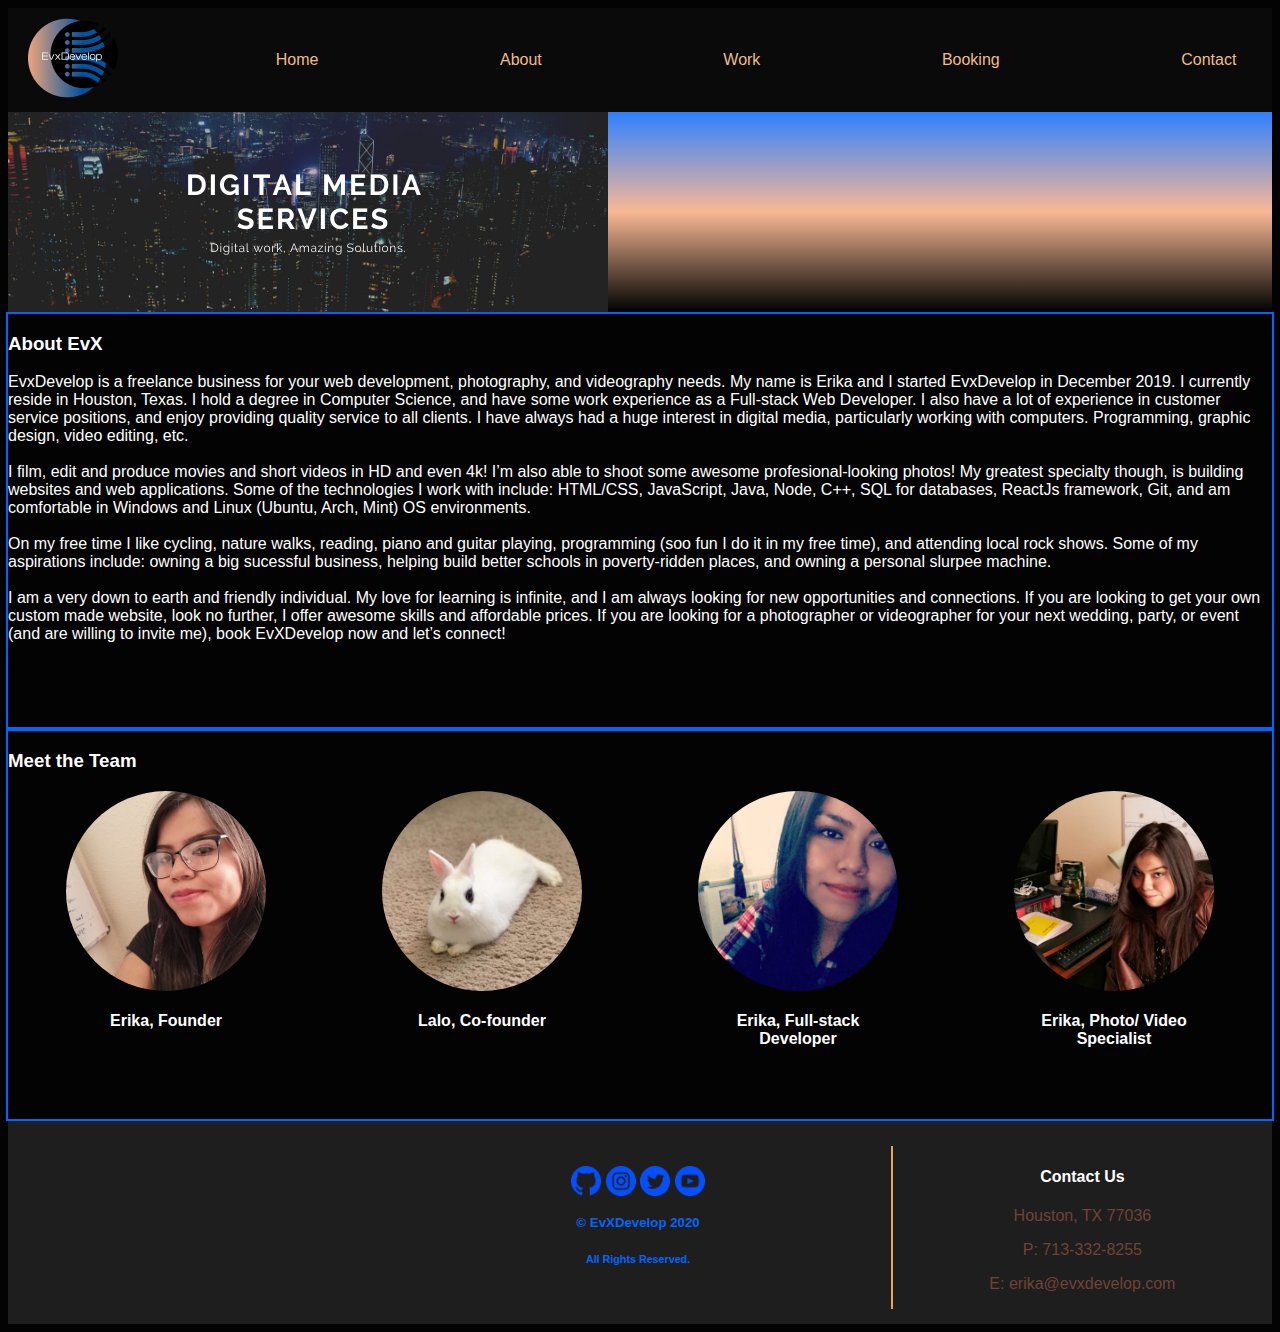
==== about.html @ bc029d84 "Merge pull request #43 from evzquz/erika-vazq" ====
<!doctype html>

<html lang="en">

<head>
	<meta charset="utf-8">
	<meta name="viewport" content="width=device-width">

	<title>EvXDevelop - Digital Freelance</title>

	<link href="https://fonts.googleapis.com/css?family=Roboto|Rubik" rel="stylesheet">
	<link rel="stylesheet" href="startsass/styles.css">
	<link rel="stylesheet" href="https://cdnjs.cloudflare.com/ajax/libs/font-awesome/4.7.0/css/font-awesome.min.css">
</head>

<body>

	<!-- Header -->
	<header id="header">
		<div class="inner">
			<a class="logo"><img src="assets/Images/189f4479-d9a2-43ca-a3eb-6527590a4f0f_200x200.png"></a>
			<nav class="topnav" id="nav">
				<a href="index.html">Home</a>
				<a href="about.html">About</a>
				<a href="work.html">Work</a>
				<a href="services.html">Booking</a>
				<a href="contact.html">Contact</a>
				<a href="javascript:void(0);" id="iconClick" class="icon" onclick="myFunction()">
					<i class="fa fa-bars"></i>
				</a>
			</nav>
		</div>
	</header>
	<!-- Banner -->
	<section id="banner">
		<div class="inner">
			<img src="assets/Images/digi_banner.png">
			<h1>About</h1>
		</div>
	</section>

	<!-- One -->
	<section id="about-one">
		<div class="inner">
			<article>
				<div class="content">
					<header>
						<h3>About EvX</h3>
					</header>
					<p>EvxDevelop is a freelance business for your web development,
						photography, and videography needs. My name is Erika and I started EvxDevelop in December 2019.
						I currently reside in Houston, Texas. I hold a degree in Computer Science, and have some work
						experience as a Full-stack Web Developer. I also have a lot of experience in customer service
						positions, and enjoy providing quality service to all clients. I have always had a huge interest
						in digital media, particularly working with computers. Programming, graphic design, video
						editing,
						etc. <br><br>

						I film, edit and produce movies and short videos in HD and even 4k! I’m also able to shoot some
						awesome profesional-looking photos! My greatest specialty though, is building websites and web
						applications. Some of the technologies I work with include: HTML/CSS, JavaScript, Java, Node,
						C++,
						SQL for databases, ReactJs framework, Git, and am comfortable in Windows and Linux (Ubuntu,
						Arch,
						Mint) OS environments. <br><br>

						On my free time I like cycling, nature walks, reading, piano and guitar playing, programming
						(soo fun I do it in my free time), and attending local rock shows. Some of my aspirations
						include:
						owning a big sucessful business, helping build better schools in poverty-ridden places, and
						owning
						a personal slurpee machine. <br><br>

						I am a very down to earth and friendly individual. My love for learning is infinite, and I am
						always
						looking for new opportunities and connections. If you are looking to get your own custom made
						website, look no further, I offer awesome skills and affordable prices. If you are looking for a
						photographer or videographer for your next wedding, party, or event (and are willing to invite
						me),
						book EvXDevelop now and let’s connect!<br><br>
					</p>
				</div>
			</article>
			<article>
				<div class="about-team">
					<header>
						<h3>Meet the Team</h3>
					</header>
					<div class="team-content">
						<div class="team-pics">
							<img src="assets/Images/birme/IMG_20190925_123502.jpg">
							<img src="assets/Images/birme/FB_IMG_1576123648286.jpg">
							<img src="assets/Images/birme/FB_IMG_1576123678236.jpg">
							<img src="assets/Images/birme/IMG_20191112_140206.jpg">
						</div>
						<div class="team-descp">
							<h4>Erika, Founder</h4>
							<h4>Lalo, Co-founder</h4>
							<h4>Erika, Full-stack Developer</h4>
							<h4>Erika, Photo/ Video Specialist</h4>
						</div>
					</div>
				</div>
			</article>
		</div>
	</section>

	<!-- Footer -->
	<footer>
		<div class="footer-content">
			<div class="footer-center">
				<div class="social-icons">
					<a href="https://github.com/evzquz"><img class="hvr-grow" src="assets/Images/icons/iconmonstr-github-1-64.png"></a>
					<a href="https://instagram.com/evxdevelop/"><img class="hvr-grow" src="assets/Images/icons/iconmonstr-instagram-14-64.png"></a>
					<a href="https://twitter.com/evxdevelop"><img class="hvr-grow" src="assets/Images/icons/iconmonstr-twitter-4-64.png"></a>
					<a href="https://youtube.com/evxdevelop"><img class="hvr-grow" src="assets/Images/icons/iconmonstr-youtube-9-64.png"></a>
				</div>
				<h5>© EvXDevelop 2020</h5>
				<h6>All Rights Reserved.</h6>
			</div>

			<div class="contact-info">
				<h4>Contact Us</h4>
				<p>Houston, TX 77036</p>
				<p>P: 713-332-8255</p>
				<p>E: erika@evxdevelop.com</p>
			</div>
		</div>
		<!-- jump to top arrow-->
		<a id="back2Top" title="Back to top" href="#">&#10148;</a>




	</footer>

	<!-- Scripts -->
	<script src="https://ajax.googleapis.com/ajax/libs/jquery/3.4.1/jquery.min.js"></script>
	<script src="components/index.js"></script>

</body>

</html>
---- startsass/styles.css ----
.inner {
  display: inline-flex;
  align-items: center;
  width: 100%;
}

nav {
  width: 76%;
  display: inline-flex;
  justify-content: space-between;
}
@media (max-width: 500px) {
  nav {
    overflow: hidden;
    background-color: #2e2d2d;
    border-top: black solid 2px;
    flex-direction: column;
    width: 100%;
  }
}
nav a {
  text-decoration: none;
  color: #f0ba8c;
}
@media (max-width: 500px) {
  nav a {
    float: left;
    display: block;
    color: #0066ff;
    text-align: center;
    padding: 14px 16px;
    text-decoration: none;
    font-size: 17px;
  }
}
nav a:hover {
  color: #438dfc !important;
}
@media (max-width: 500px) {
  nav a:hover {
    background-color: #585858;
    color: black;
  }
}

.topnav .icon {
  display: none;
}

.topnav a.active {
  color: #ff5100;
}

@media (max-width: 500px) {
  .topnav a:not(:first-child) {
    display: none;
  }
}

@media (max-width: 500px) {
  .topnav a.icon {
    float: right;
    display: block;
  }
}

@media (max-width: 500px) {
  .topnav.responsive {
    position: relative;
  }
}

@media (max-width: 500px) {
  .topnav.responsive .icon {
    position: absolute;
    right: 0;
    top: 0;
  }
}

@media (max-width: 500px) {
  .topnav.responsive a {
    float: none;
    display: block;
    text-align: left;
  }
}

.full_list-expanded {
  display: block;
  color: #d6a35f;
}

.logo {
  width: 20%;
  padding-left: 15px;
}
.logo img {
  width: 100px;
}
@media (max-width: 500px) {
  .logo {
    width: 100%;
    padding-left: 0px;
    display: inline-flex;
    justify-content: center;
  }
}

#header .inner {
  background-color: #0a0a0a;
}
@media (max-width: 500px) {
  #header .inner {
    background-color: #2e2d2d;
    display: inline-flex;
    flex-direction: column;
    justify-content: center;
  }
}

#back2Top {
  width: 40px;
  line-height: 40px;
  overflow: hidden;
  z-index: 999;
  display: none;
  cursor: pointer;
  -moz-transform: rotate(270deg);
  -webkit-transform: rotate(270deg);
  -o-transform: rotate(270deg);
  -ms-transform: rotate(270deg);
  transform: rotate(270deg);
  position: fixed;
  bottom: 50px;
  right: 0;
  background-color: peachpuff;
  color: #127df8;
  text-align: center;
  font-size: 30px;
  text-decoration: none;
}

#back2Top:hover {
  background-color: #272729;
  color: peachpuff;
}

html {
  background-color: #030303;
}

body {
  font: 100% Helvetica, sans-serif;
  color: #222020;
}

h1 {
  color: peachpuff;
}

#banner .inner h1 {
  display: none;
}

#banner {
  background-image: linear-gradient(#2f81fd, #f8b894, black);
  height: 200px;
}
#banner .inner img {
  padding-right: 20%;
}
@media (max-width: 500px) {
  #banner .inner img {
    width: 100%;
    padding-right: 0%;
  }
}

.announcement button {
  border-radius: 10px;
  border-color: #d19341;
  background-color: #303131;
  color: #f1f0ee;
  width: 200px;
}
@media (max-width: 500px) {
  .announcement button {
    display: none;
  }
}

#one {
  background-color: #020202;
  color: #2f81fd;
  height: 600px;
  padding-top: 30px;
}
@media (max-width: 500px) {
  #one {
    height: auto;
  }
}
#one .inner {
  width: 100%;
  display: flex;
  justify-content: space-evenly;
}
@media (max-width: 500px) {
  #one .inner {
    flex-direction: column;
  }
}
#one .inner article {
  border: 1px solid #e9b169;
  width: 30%;
  text-align: center;
  height: 500px;
}
@media (max-width: 500px) {
  #one .inner article {
    width: 99%;
    height: auto;
  }
}
#one .inner article img {
  width: 100px;
  padding-top: 30px;
}
#one .inner article p {
  color: whitesmoke;
  padding-left: 15px;
  padding-right: 15px;
}

#about-one {
  height: auto;
  color: white;
}
#about-one .inner article {
  border: 2px solid #0066ff;
  width: 100%;
  padding-bottom: 50px;
}

#about-one .inner {
  display: flex;
  flex-direction: column;
}

@media (max-width: 500px) {
  .team-content {
    display: flex;
    flex-direction: row;
  }
}

.team-pics {
  display: flex;
  justify-content: space-around;
}
@media (max-width: 500px) {
  .team-pics {
    width: 30%;
    flex-direction: column;
  }
}

.team-descp {
  display: flex;
  justify-content: space-around;
  flex-direction: row;
}
@media (max-width: 500px) {
  .team-descp {
    width: 49%;
    flex-direction: column;
  }
}

.team-pics img, .team-descp h4 {
  width: 200px;
  border-radius: 50%;
  text-align: center;
}
@media (max-width: 500px) {
  .team-pics img, .team-descp h4 {
    width: 90%;
  }
}

#work-one .inner {
  display: flex;
  justify-content: center;
  flex-direction: column;
}
#work-one .inner article {
  width: 75%;
  height: auto;
  padding-bottom: 50px;
  color: white;
  text-align: center;
}
@media (max-width: 500px) {
  #work-one .inner article {
    width: 100%;
  }
}

.vid-photo {
  display: flex;
  flex-direction: row;
}
@media (max-width: 500px) {
  .vid-photo {
    flex-direction: column;
  }
}

.inner .vid-photo article {
  height: auto;
  text-align: center;
}
@media (max-width: 500px) {
  .inner .vid-photo article {
    width: 90%;
  }
}

#photos {
  padding-right: 10px;
}
@media (max-width: 500px) {
  #photos {
    padding-right: 0px;
  }
}

#vids {
  padding-left: 10px;
}
@media (max-width: 500px) {
  #vids {
    padding-left: 0px;
  }
}

#service-one .inner {
  display: flex;
  justify-content: center;
  flex-direction: column;
}
#service-one .inner article {
  width: 75%;
  height: auto;
  padding-bottom: 50px;
  color: white;
  text-align: center;
  padding-bottom: 50px;
}
@media (max-width: 500px) {
  #service-one .inner article {
    width: 100%;
  }
}

#contact-one .inner {
  display: flex;
  justify-content: center;
  flex-direction: column;
}
#contact-one form {
  width: 100%;
  border: solid 2px #e9b169;
  height: auto;
  padding-bottom: 50px;
  color: white;
  text-align: center;
  padding-top: 50px;
}
@media (max-width: 500px) {
  #contact-one form {
    width: 100%;
  }
}

.hvr-grow {
  transform: translateZ(0);
  box-shadow: 0 0 1px rgba(0, 0, 0, 0);
  backface-visibility: hidden;
  -moz-osx-font-smoothing: grayscale;
  transition-duration: 0.3s;
  transition-property: transform;
}

.hvr-grow:hover,
.hvr-grow:focus,
.hvr-grow:active {
  transform: scale(2.1);
}

.footer-content {
  width: 100%;
  display: flex;
  flex-direction: row;
  justify-content: flex-end;
}
@media (max-width: 500px) {
  .footer-content {
    justify-content: space-between;
    flex-direction: column-reverse;
  }
}

.footer-center {
  width: 40%;
  border-right: 2px #e6a55b solid;
}
@media (max-width: 500px) {
  .footer-center {
    border-right: solid black 0px;
    width: 100%;
  }
}

.contact-info {
  width: 30%;
}
@media (max-width: 500px) {
  .contact-info {
    width: 100%;
  }
}
.contact-info h4 {
  color: white;
}
.contact-info p {
  color: #6e4434;
}

footer {
  height: auto;
  background-color: #1f1e1e;
  color: #0066ff;
  text-align: center;
  padding-top: 25px;
  padding-bottom: 15px;
}
footer .social-icons img {
  padding-top: 20px;
  padding-bottom: 15px;
  width: 30px;
}
footer h5, footer h6 {
  margin-top: 0px;
}
footer h6 {
  margin-bottom: 2px;
}
footer img:hover, footer img:active {
  font-size: 150%;
}

/*# sourceMappingURL=styles.css.map */
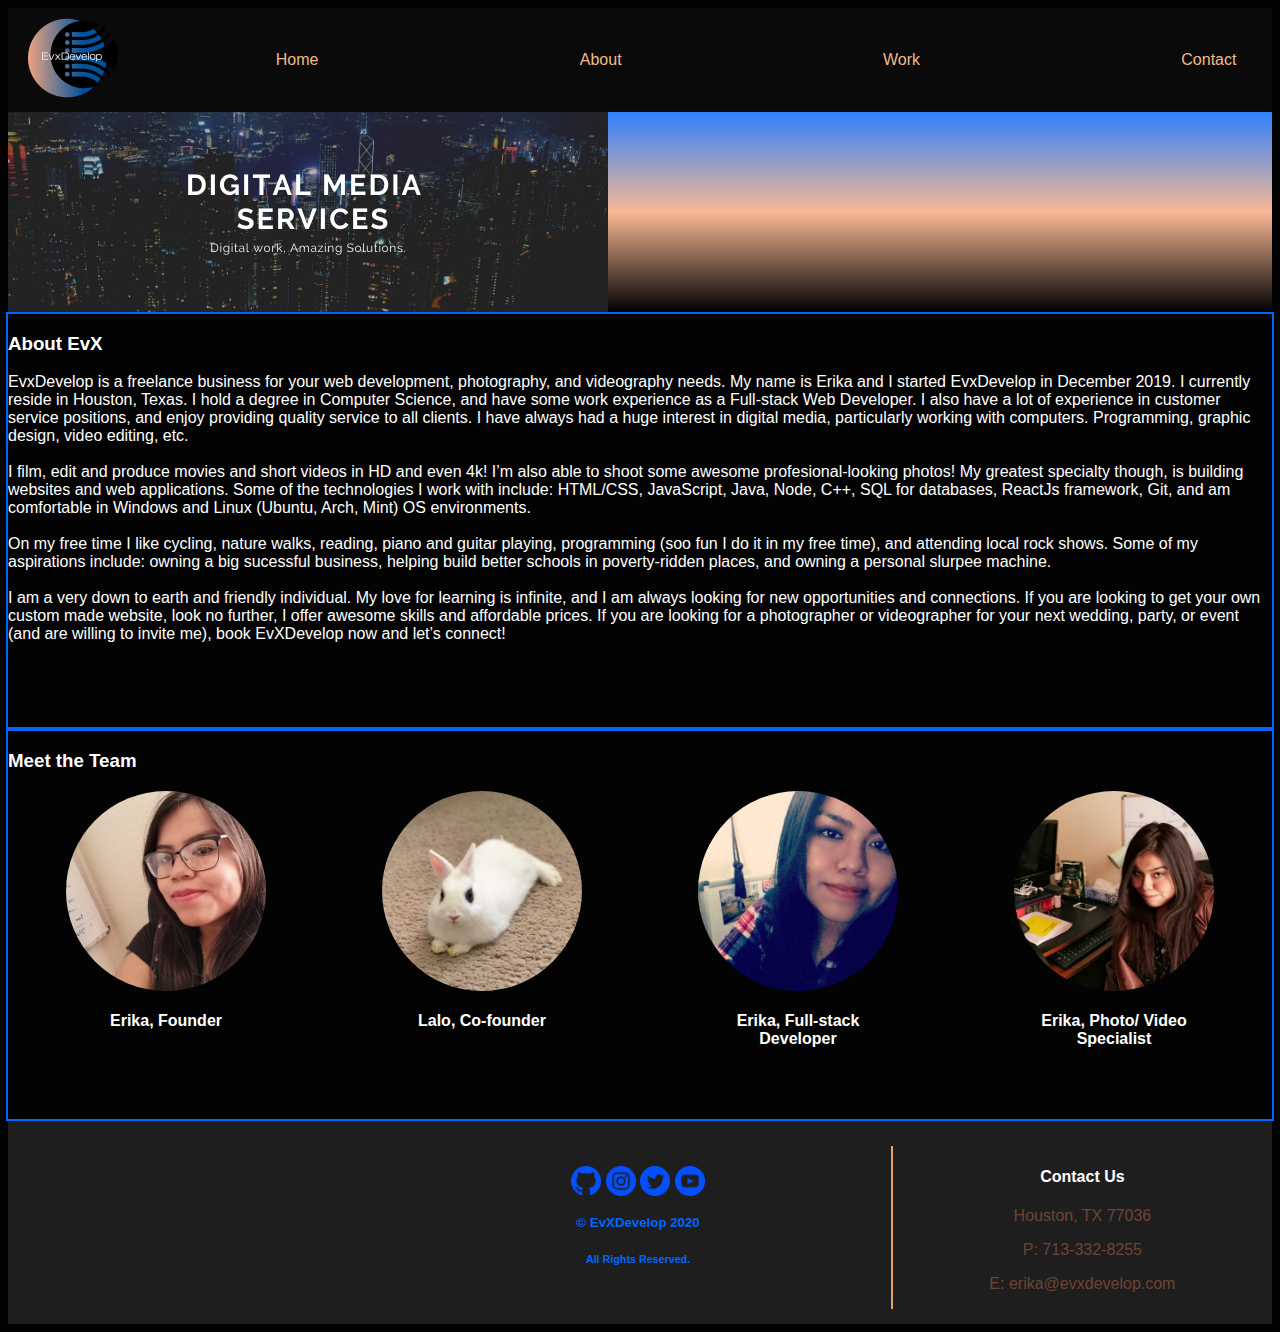
==== commit de195087: "Merge pull request #44 from evzquz/erika-vazq" ====
--- a/about.html
+++ b/about.html
@@ -23,7 +23,6 @@
 				<a href="index.html">Home</a>
 				<a href="about.html">About</a>
 				<a href="work.html">Work</a>
-				<a href="services.html">Booking</a>
 				<a href="contact.html">Contact</a>
 				<a href="javascript:void(0);" id="iconClick" class="icon" onclick="myFunction()">
 					<i class="fa fa-bars"></i>
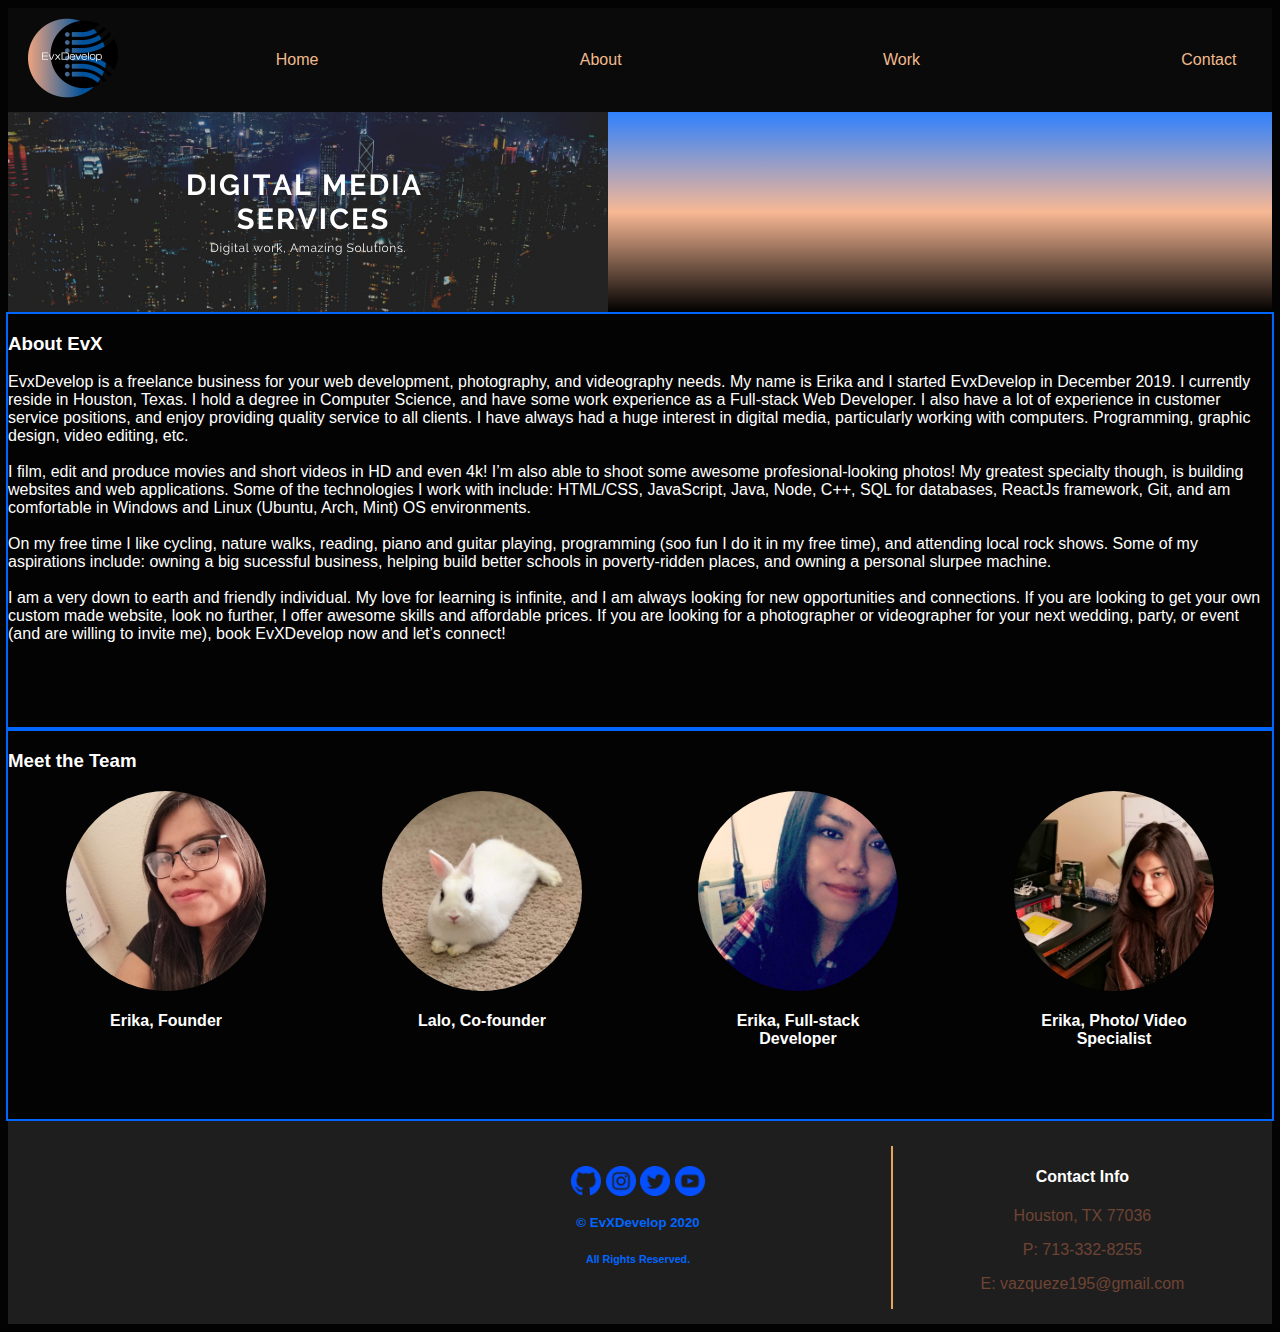
==== commit 19ed1775: "updated contact info" ====
--- a/about.html
+++ b/about.html
@@ -119,10 +119,10 @@
 			</div>
 
 			<div class="contact-info">
-				<h4>Contact Us</h4>
+				<h4>Contact Info</h4>
 				<p>Houston, TX 77036</p>
 				<p>P: 713-332-8255</p>
-				<p>E: erika@evxdevelop.com</p>
+				<p>E: vazqueze195@gmail.com</p>
 			</div>
 		</div>
 		<!-- jump to top arrow-->
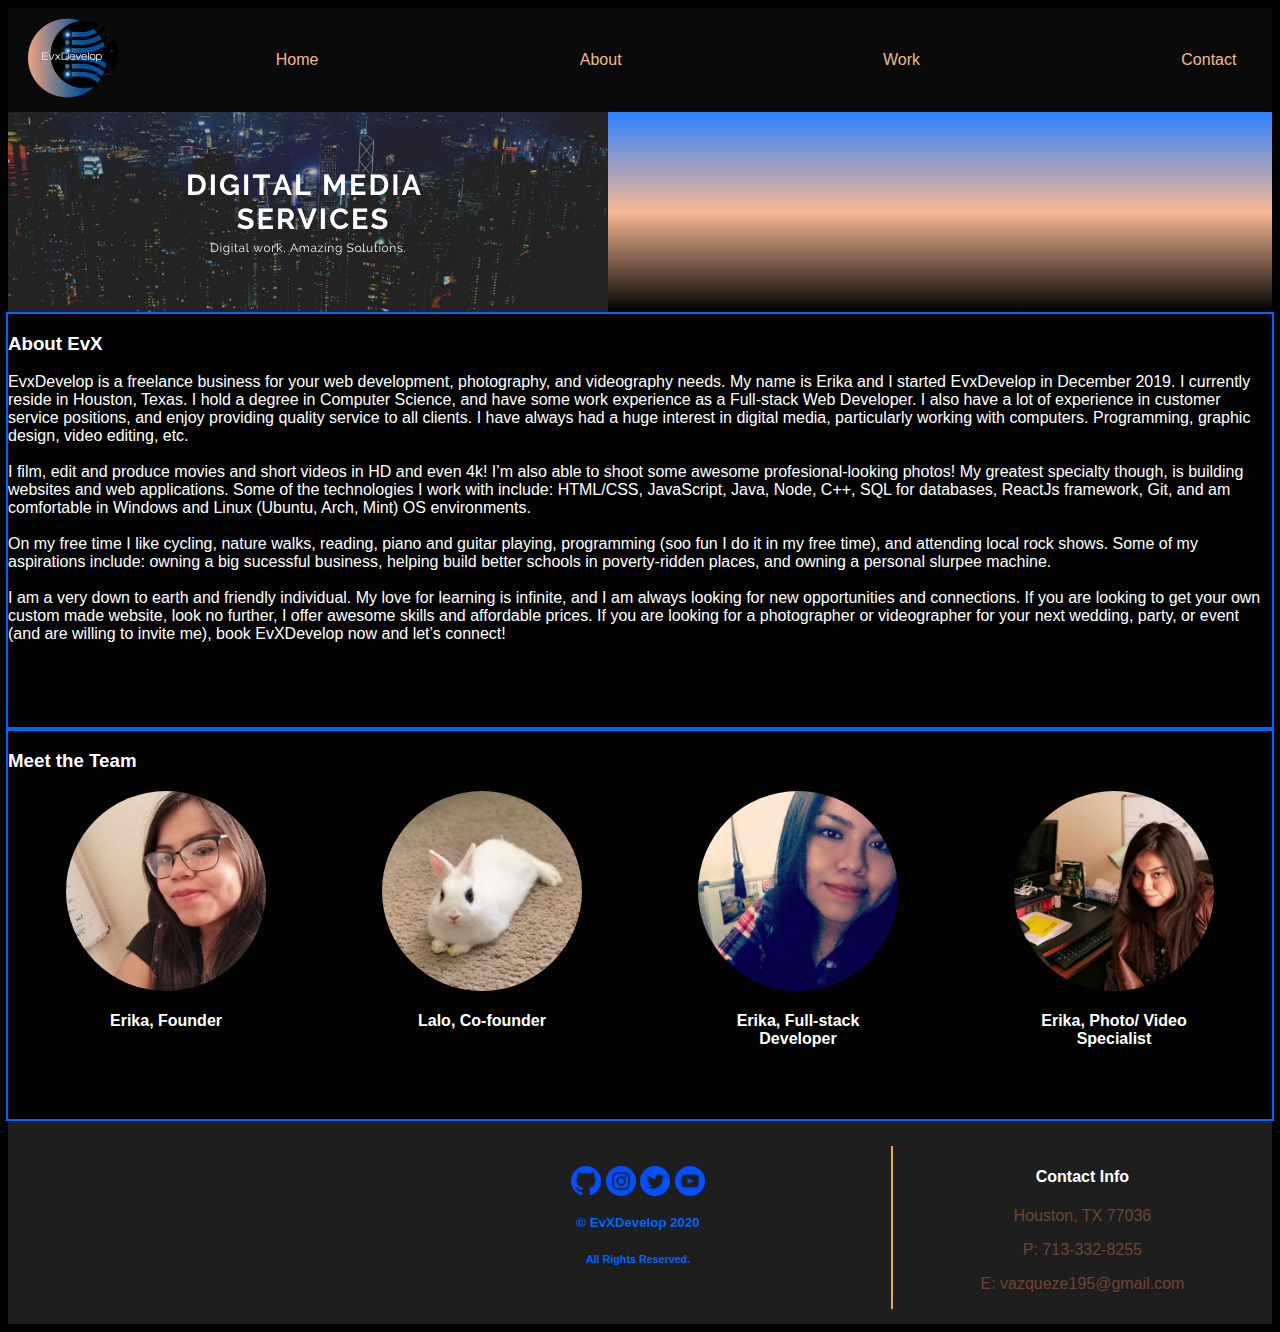
==== commit 7f8b3467: "Merge pull request #45 from evzquz/erika-vazq" ====
--- a/about.html
+++ b/about.html
@@ -18,7 +18,7 @@
 	<!-- Header -->
 	<header id="header">
 		<div class="inner">
-			<a class="logo"><img src="assets/Images/189f4479-d9a2-43ca-a3eb-6527590a4f0f_200x200.png"></a>
+			<a class="logo"><img src="assets/Images/evxLogo.png"></a>
 			<nav class="topnav" id="nav">
 				<a href="index.html">Home</a>
 				<a href="about.html">About</a>
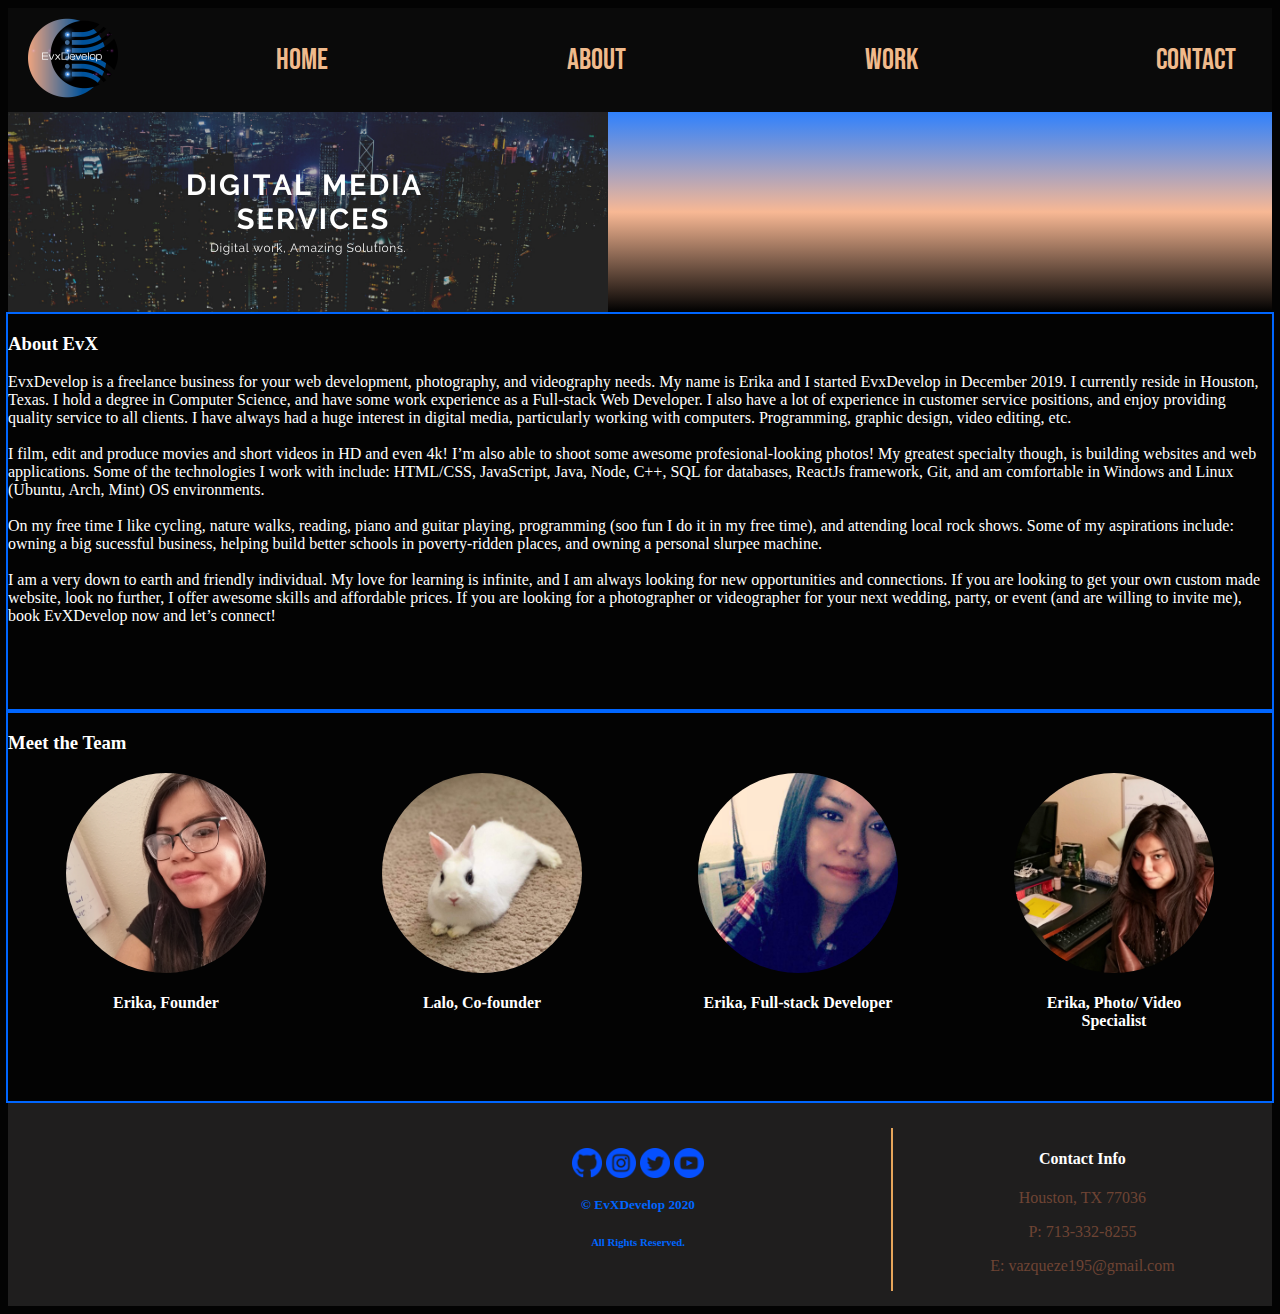
==== commit 31f5554e: "updated home page font" ====
--- a/about.html
+++ b/about.html
@@ -9,6 +9,7 @@
 	<title>EvXDevelop - Digital Freelance</title>
 
 	<link href="https://fonts.googleapis.com/css?family=Roboto|Rubik" rel="stylesheet">
+	<link href="https://fonts.googleapis.com/css2?family=Bebas+Neue&display=swap" rel="stylesheet"> 
 	<link rel="stylesheet" href="startsass/styles.css">
 	<link rel="stylesheet" href="https://cdnjs.cloudflare.com/ajax/libs/font-awesome/4.7.0/css/font-awesome.min.css">
 </head>
--- a/startsass/styles.css
+++ b/startsass/styles.css
@@ -19,8 +19,10 @@
   }
 }
 nav a {
+  font-family: "Bebas Neue";
   text-decoration: none;
   color: #f0ba8c;
+  font-size: 30px;
 }
 @media (max-width: 500px) {
   nav a {
@@ -48,7 +50,7 @@
 }
 
 .topnav a.active {
-  color: #ff5100;
+  color: #a7a3a1;
 }
 
 @media (max-width: 500px) {
@@ -150,13 +152,13 @@
   background-color: #030303;
 }
 
-body {
-  font: 100% Helvetica, sans-serif;
-  color: #222020;
-}
-
 h1 {
   color: peachpuff;
+}
+
+h2 {
+  color: peachpuff;
+  text-align: center;
 }
 
 #banner .inner h1 {
@@ -178,11 +180,12 @@
 }
 
 .announcement button {
-  border-radius: 10px;
-  border-color: #d19341;
-  background-color: #303131;
-  color: #f1f0ee;
-  width: 200px;
+  border-radius: 20px;
+  border-color: #ebe8e4;
+  background-color: #313131;
+  color: #e9b169;
+  width: 250px;
+  height: 50px;
 }
 @media (max-width: 500px) {
   .announcement button {
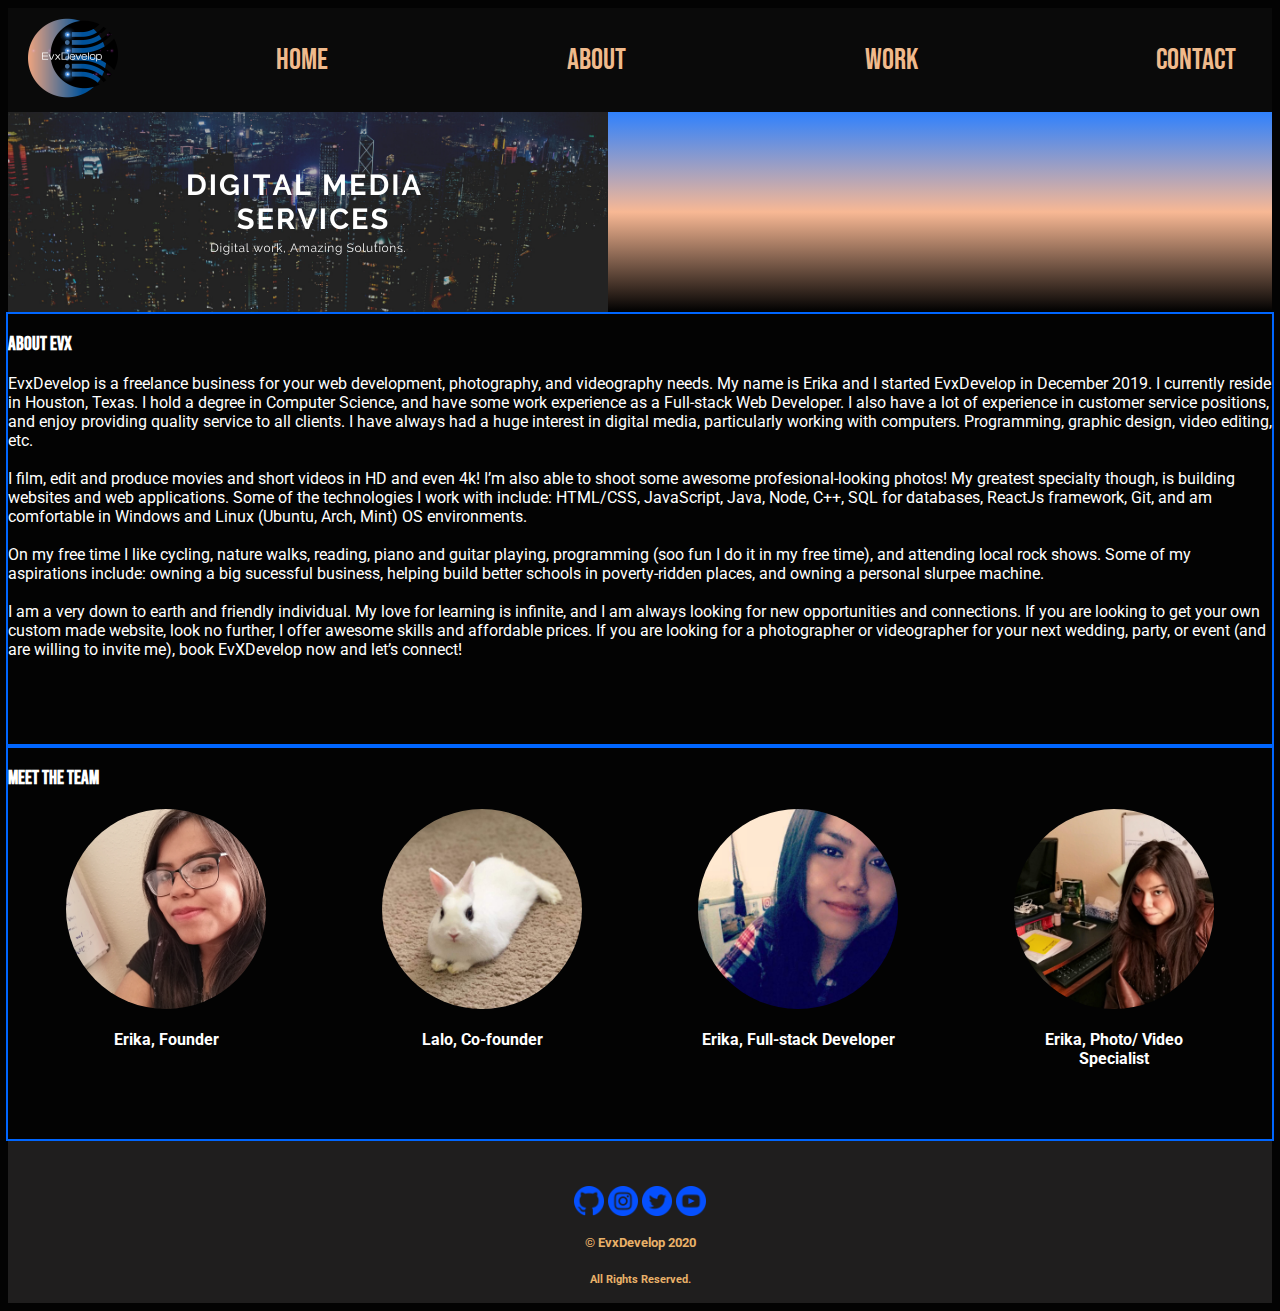
==== commit 78331809: "Merge pull request #53 from evzquz/erika-vazq" ====
--- a/about.html
+++ b/about.html
@@ -115,15 +115,8 @@
 					<a href="https://twitter.com/evxdevelop"><img class="hvr-grow" src="assets/Images/icons/iconmonstr-twitter-4-64.png"></a>
 					<a href="https://youtube.com/evxdevelop"><img class="hvr-grow" src="assets/Images/icons/iconmonstr-youtube-9-64.png"></a>
 				</div>
-				<h5>© EvXDevelop 2020</h5>
+				<h5>© EvxDevelop 2020</h5>
 				<h6>All Rights Reserved.</h6>
-			</div>
-
-			<div class="contact-info">
-				<h4>Contact Info</h4>
-				<p>Houston, TX 77036</p>
-				<p>P: 713-332-8255</p>
-				<p>E: vazqueze195@gmail.com</p>
 			</div>
 		</div>
 		<!-- jump to top arrow-->
--- a/startsass/styles.css
+++ b/startsass/styles.css
@@ -159,6 +159,16 @@
 h2 {
   color: peachpuff;
   text-align: center;
+  font-family: "Bebas Neue";
+  font-size: 60px;
+}
+
+h3 {
+  font-family: "Bebas Neue";
+}
+
+p, h4, h5, h6 {
+  font-family: "Roboto";
 }
 
 #banner .inner h1 {
@@ -416,8 +426,7 @@
 }
 
 .footer-center {
-  width: 40%;
-  border-right: 2px #e6a55b solid;
+  width: 100%;
 }
 @media (max-width: 500px) {
   .footer-center {
@@ -444,7 +453,7 @@
 footer {
   height: auto;
   background-color: #1f1e1e;
-  color: #0066ff;
+  color: #e9b169;
   text-align: center;
   padding-top: 25px;
   padding-bottom: 15px;
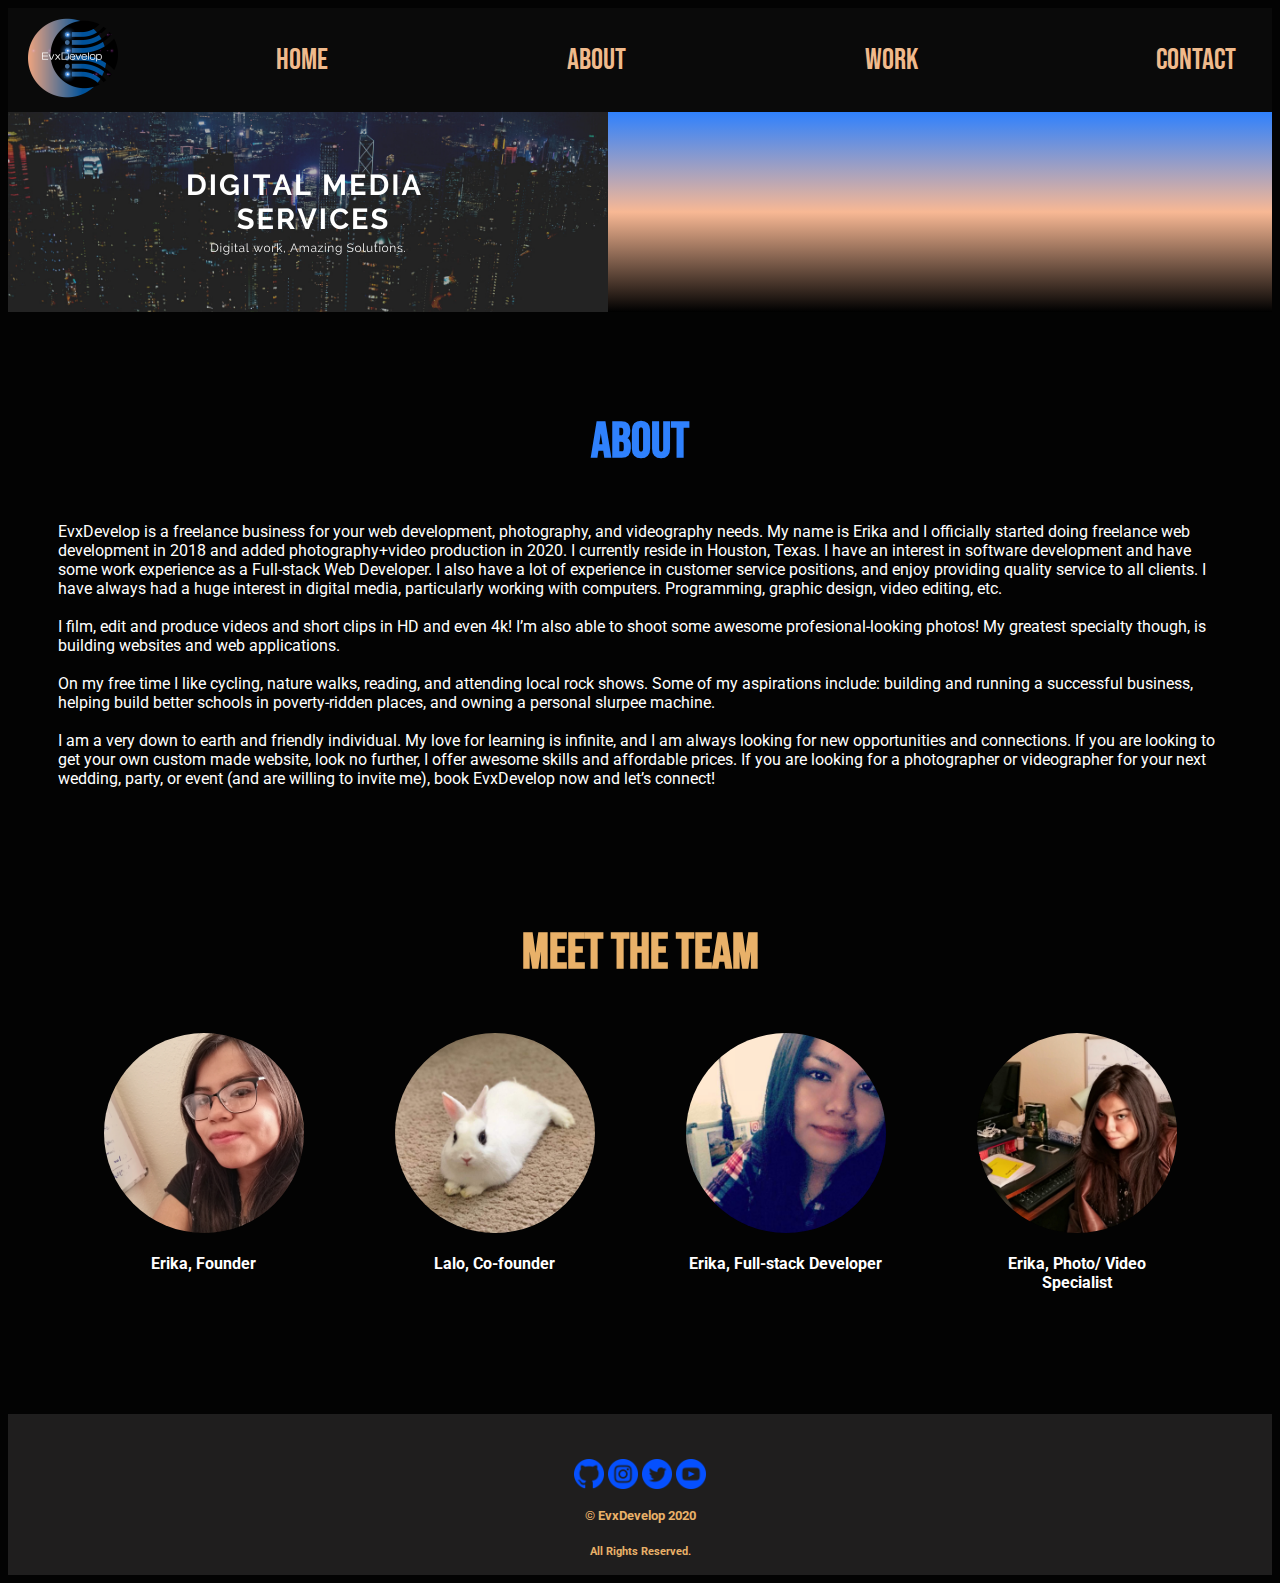
==== commit 8013b840: "Merge pull request #54 from evzquz/erika-vazq" ====
--- a/about.html
+++ b/about.html
@@ -45,29 +45,26 @@
 			<article>
 				<div class="content">
 					<header>
-						<h3>About EvX</h3>
+						<h3>About</h3>
 					</header>
 					<p>EvxDevelop is a freelance business for your web development,
-						photography, and videography needs. My name is Erika and I started EvxDevelop in December 2019.
-						I currently reside in Houston, Texas. I hold a degree in Computer Science, and have some work
+						photography, and videography needs. My name is Erika and I officially started doing freelance web
+						development in 2018 and added photography+video production in 2020.
+						I currently reside in Houston, Texas. I have an interest in software development and have some work
 						experience as a Full-stack Web Developer. I also have a lot of experience in customer service
 						positions, and enjoy providing quality service to all clients. I have always had a huge interest
 						in digital media, particularly working with computers. Programming, graphic design, video
 						editing,
 						etc. <br><br>
 
-						I film, edit and produce movies and short videos in HD and even 4k! I’m also able to shoot some
+						I film, edit and produce videos and short clips in HD and even 4k! I’m also able to shoot some
 						awesome profesional-looking photos! My greatest specialty though, is building websites and web
-						applications. Some of the technologies I work with include: HTML/CSS, JavaScript, Java, Node,
-						C++,
-						SQL for databases, ReactJs framework, Git, and am comfortable in Windows and Linux (Ubuntu,
-						Arch,
-						Mint) OS environments. <br><br>
+						applications.<br><br>
 
-						On my free time I like cycling, nature walks, reading, piano and guitar playing, programming
-						(soo fun I do it in my free time), and attending local rock shows. Some of my aspirations
+						On my free time I like cycling, nature walks, reading, and attending local rock shows. 
+						Some of my aspirations
 						include:
-						owning a big sucessful business, helping build better schools in poverty-ridden places, and
+						building and running a successful business, helping build better schools in poverty-ridden places, and
 						owning
 						a personal slurpee machine. <br><br>
 
@@ -77,7 +74,7 @@
 						website, look no further, I offer awesome skills and affordable prices. If you are looking for a
 						photographer or videographer for your next wedding, party, or event (and are willing to invite
 						me),
-						book EvXDevelop now and let’s connect!<br><br>
+						book EvxDevelop now and let’s connect!<br><br>
 					</p>
 				</div>
 			</article>
@@ -88,10 +85,10 @@
 					</header>
 					<div class="team-content">
 						<div class="team-pics">
-							<img src="assets/Images/birme/IMG_20190925_123502.jpg">
-							<img src="assets/Images/birme/FB_IMG_1576123648286.jpg">
-							<img src="assets/Images/birme/FB_IMG_1576123678236.jpg">
-							<img src="assets/Images/birme/IMG_20191112_140206.jpg">
+							<img class="hvr-grow" src="assets/Images/birme/IMG_20190925_123502.jpg">
+							<img class="hvr-grow" src="assets/Images/birme/FB_IMG_1576123648286.jpg">
+							<img class="hvr-grow" src="assets/Images/birme/FB_IMG_1576123678236.jpg">
+							<img class="hvr-grow" src="assets/Images/birme/IMG_20191112_140206.jpg">
 						</div>
 						<div class="team-descp">
 							<h4>Erika, Founder</h4>
--- a/startsass/styles.css
+++ b/startsass/styles.css
@@ -249,11 +249,21 @@
 #about-one {
   height: auto;
   color: white;
+  padding: 50px 50px 50px 50px;
 }
 #about-one .inner article {
-  border: 2px solid #0066ff;
   width: 100%;
   padding-bottom: 50px;
+}
+#about-one .inner article .content header h3 {
+  text-align: center;
+  font-size: 50px;
+  color: #2f81fd;
+}
+#about-one .inner article .about-team header h3 {
+  text-align: center;
+  font-size: 50px;
+  color: #e9b169;
 }
 
 #about-one .inner {
@@ -318,6 +328,17 @@
   #work-one .inner article {
     width: 100%;
   }
+}
+#work-one .inner article .content header h3 {
+  font-size: 50px;
+}
+#work-one .inner article .vid-photo #photos header h3 {
+  font-size: 50px;
+  color: #2f81fd;
+}
+#work-one .inner article .vid-photo #vids header h3 {
+  font-size: 50px;
+  color: #e9b169;
 }
 
 .vid-photo {
